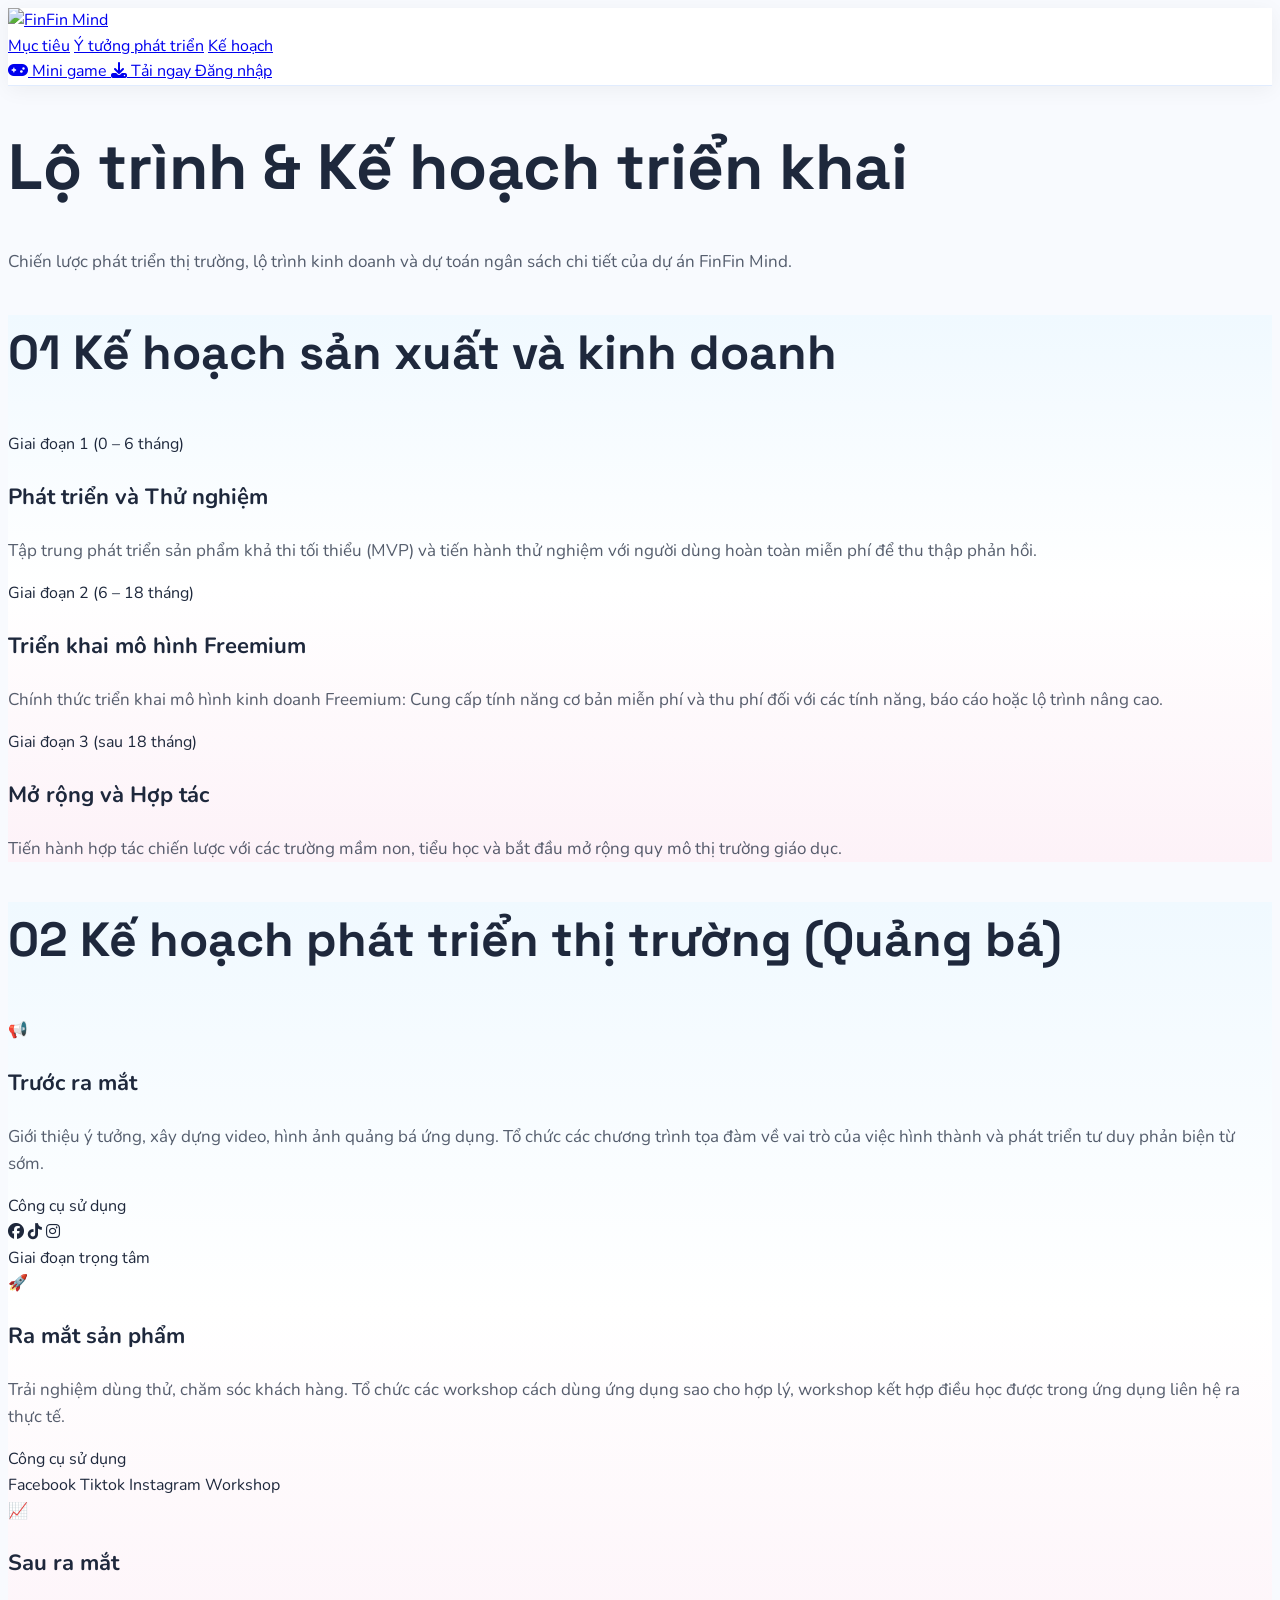
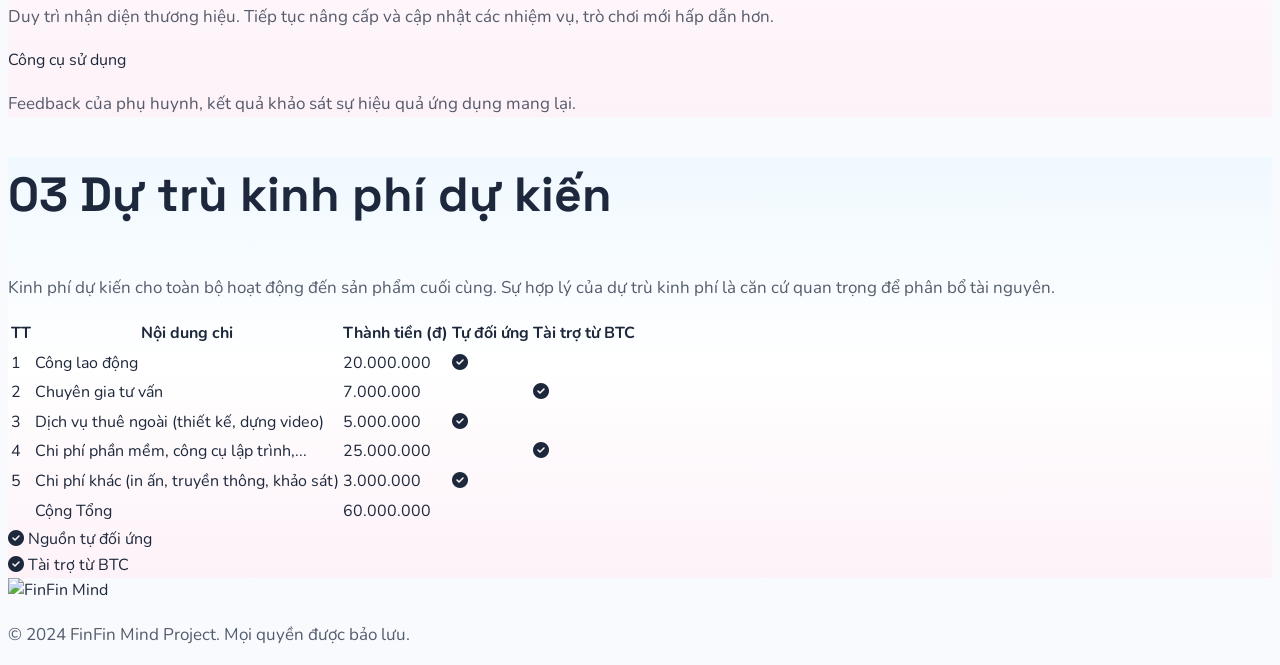
==== ke-hoach.html @ 0f729d37 "Rename ke_hoach.html to ke-hoach.html" ====
<!DOCTYPE html>
<html lang="vi">
<head>
    <meta charset="UTF-8">
    <meta name="viewport" content="width=device-width, initial-scale=1.0">
    <title>Kế hoạch • FinFin Mind</title>
    
    <script src="https://cdn.tailwindcss.com"></script>
    <link rel="icon" type="image/png" href="Image/favicon.png">
    <link rel="stylesheet" href="https://cdnjs.cloudflare.com/ajax/libs/font-awesome/6.6.0/css/all.min.css">
    <link rel="stylesheet" href="style.css">
</head>
<body class="bg-slate-50 overflow-x-hidden text-slate-800">

    <nav class="bg-zinc-950 border-b border-blue-900 sticky top-0 z-50">
        <div class="max-w-7xl mx-auto px-6 py-5 flex items-center justify-between">
            <div class="flex items-center gap-3">
                <a href="index.html">
                    <img src="Image/logo.png" alt="FinFin Mind" class="h-14 w-auto transition-all duration-300 hover:scale-110 hover:drop-shadow-lg">
                </a>
            </div>
            
            <div class="hidden md:flex items-center gap-10 text-sm font-medium">
                <a href="muc_tieu.html" class="nav-link text-blue-100 hover:text-white">Mục tiêu</a>
                <a href="y_tuong_phat_trien.html" class="nav-link text-blue-100 hover:text-white">Ý tưởng phát triển</a>
                <a href="ke-hoach.html" class="nav-link text-white font-bold border-b-2 border-blue-500 pb-1">Kế hoạch</a>
            </div>

            <div class="flex items-center gap-4">
                <a href="mini_game.html" class="px-6 py-3 bg-gradient-to-r from-indigo-500 to-blue-500 text-white rounded-3xl font-semibold flex items-center gap-2 hover:scale-105 transition">
                    <i class="fa-solid fa-gamepad"></i> Mini game
                </a>
                <a href="#" onclick="alert('Chức năng tải app đang được phát triển!')" 
                   class="px-6 py-3 bg-white text-blue-950 rounded-3xl font-semibold text-sm flex items-center gap-2 hover:bg-blue-100 transition shadow-md">
                    <i class="fa-solid fa-download"></i> Tải ngay
                </a>
                <a href="login.html" class="px-6 py-3 bg-white text-blue-950 rounded-3xl font-semibold text-sm hover:bg-blue-100 transition shadow-md">
                    Đăng nhập
                </a>
            </div>
        </div>
    </nav>

    <header class="bg-zinc-900 py-20 relative overflow-hidden">
        <div class="absolute inset-0 opacity-10" style="background-image: radial-gradient(#10b981 1px, transparent 1px); background-size: 40px 40px;"></div>
        <div class="max-w-5xl mx-auto px-6 relative z-10">
            <h1 class="text-4xl md:text-6xl font-extrabold text-white logo-font mb-6 leading-tight text-center">
                Lộ trình & <span class="text-emerald-400">Kế hoạch triển khai</span>
            </h1>
            <p class="text-emerald-100 text-xl text-center max-w-3xl mx-auto leading-relaxed">
                Chiến lược phát triển thị trường, lộ trình kinh doanh và dự toán ngân sách chi tiết của dự án FinFin Mind.
            </p>
        </div>
    </header>

    <main class="max-w-6xl mx-auto px-6 py-16">
        
        <section class="mb-24">
            <h2 class="text-3xl font-bold text-slate-900 mb-12 flex items-center gap-4 logo-font">
                <span class="w-12 h-12 bg-blue-100 text-blue-600 rounded-2xl flex items-center justify-center text-xl">01</span>
                Kế hoạch sản xuất và kinh doanh
            </h2>
            
            <div class="relative border-l-4 border-blue-200 ml-6 md:ml-12 space-y-12">
                <div class="relative pl-8 md:pl-12">
                    <div class="absolute -left-[14px] top-1 w-6 h-6 bg-blue-500 rounded-full border-4 border-white shadow-sm"></div>
                    <div class="bg-white p-6 md:p-8 rounded-3xl shadow-md border border-slate-100 hover:shadow-lg transition">
                        <span class="inline-block px-4 py-1 bg-blue-100 text-blue-700 rounded-full text-sm font-bold mb-4">Giai đoạn 1 (0 – 6 tháng)</span>
                        <h3 class="text-xl font-bold text-slate-800 mb-2">Phát triển và Thử nghiệm</h3>
                        <p class="text-slate-600">Tập trung phát triển sản phẩm khả thi tối thiểu (MVP) và tiến hành thử nghiệm với người dùng hoàn toàn miễn phí để thu thập phản hồi.</p>
                    </div>
                </div>

                <div class="relative pl-8 md:pl-12">
                    <div class="absolute -left-[14px] top-1 w-6 h-6 bg-emerald-500 rounded-full border-4 border-white shadow-sm"></div>
                    <div class="bg-white p-6 md:p-8 rounded-3xl shadow-md border border-slate-100 hover:shadow-lg transition">
                        <span class="inline-block px-4 py-1 bg-emerald-100 text-emerald-700 rounded-full text-sm font-bold mb-4">Giai đoạn 2 (6 – 18 tháng)</span>
                        <h3 class="text-xl font-bold text-slate-800 mb-2">Triển khai mô hình Freemium</h3>
                        <p class="text-slate-600">Chính thức triển khai mô hình kinh doanh Freemium: Cung cấp tính năng cơ bản miễn phí và thu phí đối với các tính năng, báo cáo hoặc lộ trình nâng cao.</p>
                    </div>
                </div>

                <div class="relative pl-8 md:pl-12">
                    <div class="absolute -left-[14px] top-1 w-6 h-6 bg-purple-500 rounded-full border-4 border-white shadow-sm"></div>
                    <div class="bg-white p-6 md:p-8 rounded-3xl shadow-md border border-slate-100 hover:shadow-lg transition">
                        <span class="inline-block px-4 py-1 bg-purple-100 text-purple-700 rounded-full text-sm font-bold mb-4">Giai đoạn 3 (sau 18 tháng)</span>
                        <h3 class="text-xl font-bold text-slate-800 mb-2">Mở rộng và Hợp tác</h3>
                        <p class="text-slate-600">Tiến hành hợp tác chiến lược với các trường mầm non, tiểu học và bắt đầu mở rộng quy mô thị trường giáo dục.</p>
                    </div>
                </div>
            </div>
        </section>

        <section class="mb-24">
            <h2 class="text-3xl font-bold text-slate-900 mb-10 flex items-center gap-4 logo-font">
                <span class="w-12 h-12 bg-amber-100 text-amber-600 rounded-2xl flex items-center justify-center text-xl">02</span>
                Kế hoạch phát triển thị trường (Quảng bá)
            </h2>
            
            <div class="grid md:grid-cols-3 gap-6">
                <div class="bg-white rounded-3xl p-8 shadow-sm border border-slate-200 flex flex-col h-full hover:border-amber-400 transition-colors">
                    <div class="w-14 h-14 bg-slate-100 rounded-2xl flex items-center justify-center text-2xl mb-6">📢</div>
                    <h3 class="text-xl font-bold text-slate-800 mb-4 border-b pb-4">Trước ra mắt</h3>
                    <p class="text-slate-600 text-sm leading-relaxed mb-6 flex-grow">
                        Giới thiệu ý tưởng, xây dựng video, hình ảnh quảng bá ứng dụng. Tổ chức các chương trình tọa đàm về vai trò của việc hình thành và phát triển tư duy phản biện từ sớm.
                    </p>
                    <div class="bg-amber-50 p-4 rounded-2xl">
                        <span class="text-xs font-bold text-amber-800 uppercase tracking-wider block mb-2">Công cụ sử dụng</span>
                        <div class="flex gap-3 text-amber-600 text-xl">
                            <i class="fa-brands fa-facebook"></i>
                            <i class="fa-brands fa-tiktok"></i>
                            <i class="fa-brands fa-instagram"></i>
                        </div>
                    </div>
                </div>

                <div class="bg-white rounded-3xl p-8 shadow-md border-2 border-amber-400 flex flex-col h-full transform md:-translate-y-4">
                    <div class="absolute top-0 left-1/2 -translate-x-1/2 -mt-3 bg-amber-400 text-white text-xs font-bold px-4 py-1 rounded-full uppercase tracking-wider">Giai đoạn trọng tâm</div>
                    <div class="w-14 h-14 bg-amber-100 text-amber-600 rounded-2xl flex items-center justify-center text-2xl mb-6 mt-2">🚀</div>
                    <h3 class="text-xl font-bold text-slate-800 mb-4 border-b pb-4">Ra mắt sản phẩm</h3>
                    <p class="text-slate-600 text-sm leading-relaxed mb-6 flex-grow">
                        Trải nghiệm dùng thử, chăm sóc khách hàng. Tổ chức các workshop cách dùng ứng dụng sao cho hợp lý, workshop kết hợp điều học được trong ứng dụng liên hệ ra thực tế.
                    </p>
                    <div class="bg-amber-50 p-4 rounded-2xl">
                        <span class="text-xs font-bold text-amber-800 uppercase tracking-wider block mb-2">Công cụ sử dụng</span>
                        <div class="flex flex-wrap gap-2 text-sm font-medium text-amber-700">
                            <span class="bg-white px-2 py-1 rounded-md border border-amber-200">Facebook</span>
                            <span class="bg-white px-2 py-1 rounded-md border border-amber-200">Tiktok</span>
                            <span class="bg-white px-2 py-1 rounded-md border border-amber-200">Instagram</span>
                            <span class="bg-white px-2 py-1 rounded-md border border-amber-200">Workshop</span>
                        </div>
                    </div>
                </div>

                <div class="bg-white rounded-3xl p-8 shadow-sm border border-slate-200 flex flex-col h-full hover:border-amber-400 transition-colors">
                    <div class="w-14 h-14 bg-slate-100 rounded-2xl flex items-center justify-center text-2xl mb-6">📈</div>
                    <h3 class="text-xl font-bold text-slate-800 mb-4 border-b pb-4">Sau ra mắt</h3>
                    <p class="text-slate-600 text-sm leading-relaxed mb-6 flex-grow">
                        Duy trì nhận diện thương hiệu. Tiếp tục nâng cấp và cập nhật các nhiệm vụ, trò chơi mới hấp dẫn hơn.
                    </p>
                    <div class="bg-amber-50 p-4 rounded-2xl">
                        <span class="text-xs font-bold text-amber-800 uppercase tracking-wider block mb-2">Công cụ sử dụng</span>
                        <p class="text-sm text-amber-700 font-medium">Feedback của phụ huynh, kết quả khảo sát sự hiệu quả ứng dụng mang lại.</p>
                    </div>
                </div>
            </div>
        </section>

        <section>
            <h2 class="text-3xl font-bold text-slate-900 mb-6 flex items-center gap-4 logo-font">
                <span class="w-12 h-12 bg-emerald-100 text-emerald-600 rounded-2xl flex items-center justify-center text-xl">03</span>
                Dự trù kinh phí dự kiến
            </h2>
            <p class="text-slate-600 mb-8 italic">Kinh phí dự kiến cho toàn bộ hoạt động đến sản phẩm cuối cùng. Sự hợp lý của dự trù kinh phí là căn cứ quan trọng để phân bổ tài nguyên.</p>
            
            <div class="overflow-x-auto bg-white rounded-3xl shadow-lg border border-slate-200">
                <table class="w-full text-left border-collapse">
                    <thead>
                        <tr class="bg-slate-800 text-white">
                            <th class="py-5 px-6 font-semibold w-16 text-center">TT</th>
                            <th class="py-5 px-6 font-semibold">Nội dung chi</th>
                            <th class="py-5 px-6 font-semibold text-right">Thành tiền (đ)</th>
                            <th class="py-5 px-6 font-semibold text-center border-l border-slate-700">Tự đối ứng</th>
                            <th class="py-5 px-6 font-semibold text-center">Tài trợ từ BTC</th>
                        </tr>
                    </thead>
                    <tbody class="text-slate-700">
                        <tr class="border-b border-slate-100 hover:bg-slate-50 transition">
                            <td class="py-4 px-6 text-center text-slate-400">1</td>
                            <td class="py-4 px-6 font-medium">Công lao động</td>
                            <td class="py-4 px-6 text-right font-mono">20.000.000</td>
                            <td class="py-4 px-6 text-center"><i class="fa-solid fa-circle-check text-emerald-500"></i></td>
                            <td class="py-4 px-6 text-center"></td>
                        </tr>
                        <tr class="border-b border-slate-100 hover:bg-slate-50 transition">
                            <td class="py-4 px-6 text-center text-slate-400">2</td>
                            <td class="py-4 px-6 font-medium">Chuyên gia tư vấn</td>
                            <td class="py-4 px-6 text-right font-mono">7.000.000</td>
                            <td class="py-4 px-6 text-center"></td>
                            <td class="py-4 px-6 text-center"><i class="fa-solid fa-circle-check text-blue-500"></i></td>
                        </tr>
                        <tr class="border-b border-slate-100 hover:bg-slate-50 transition">
                            <td class="py-4 px-6 text-center text-slate-400">3</td>
                            <td class="py-4 px-6 font-medium">Dịch vụ thuê ngoài (thiết kế, dựng video)</td>
                            <td class="py-4 px-6 text-right font-mono">5.000.000</td>
                            <td class="py-4 px-6 text-center"><i class="fa-solid fa-circle-check text-emerald-500"></i></td>
                            <td class="py-4 px-6 text-center"></td>
                        </tr>
                        <tr class="border-b border-slate-100 hover:bg-slate-50 transition">
                            <td class="py-4 px-6 text-center text-slate-400">4</td>
                            <td class="py-4 px-6 font-medium">Chi phí phần mềm, công cụ lập trình,...</td>
                            <td class="py-4 px-6 text-right font-mono">25.000.000</td>
                            <td class="py-4 px-6 text-center"></td>
                            <td class="py-4 px-6 text-center"><i class="fa-solid fa-circle-check text-blue-500"></i></td>
                        </tr>
                        <tr class="border-b border-slate-100 hover:bg-slate-50 transition">
                            <td class="py-4 px-6 text-center text-slate-400">5</td>
                            <td class="py-4 px-6 font-medium">Chi phí khác (in ấn, truyền thông, khảo sát)</td>
                            <td class="py-4 px-6 text-right font-mono">3.000.000</td>
                            <td class="py-4 px-6 text-center"><i class="fa-solid fa-circle-check text-emerald-500"></i></td>
                            <td class="py-4 px-6 text-center"></td>
                        </tr>
                        <tr class="bg-blue-50/50">
                            <td class="py-5 px-6 font-bold text-center border-t border-slate-200"></td>
                            <td class="py-5 px-6 font-bold text-slate-900 border-t border-slate-200 uppercase tracking-wide">Cộng Tổng</td>
                            <td class="py-5 px-6 font-bold text-blue-700 text-right text-lg font-mono border-t border-slate-200">60.000.000</td>
                            <td colspan="2" class="py-5 px-6 border-t border-slate-200"></td>
                        </tr>
                    </tbody>
                </table>
            </div>
            
            <div class="mt-4 flex gap-6 justify-end text-sm">
                <div class="flex items-center gap-2 text-emerald-700 bg-emerald-50 px-3 py-1 rounded-lg border border-emerald-100">
                    <i class="fa-solid fa-circle-check text-emerald-500"></i> Nguồn tự đối ứng
                </div>
                <div class="flex items-center gap-2 text-blue-700 bg-blue-50 px-3 py-1 rounded-lg border border-blue-100">
                    <i class="fa-solid fa-circle-check text-blue-500"></i> Tài trợ từ BTC
                </div>
            </div>
        </section>

    </main>

    <footer class="bg-zinc-950 py-12 text-center border-t border-zinc-800 mt-20">
        <div class="max-w-7xl mx-auto px-6">
            <img src="Image/logo.png" alt="FinFin Mind" class="h-12 mx-auto mb-6 opacity-80">
            <p class="text-zinc-500 text-sm">© 2024 FinFin Mind Project. Mọi quyền được bảo lưu.</p>
        </div>
    </footer>

    <script src="script.js"></script>
</body>
</html>
---- style.css ----
@import url('https://fonts.googleapis.com/css2?family=Inter:wght@400;500;600;700&family=Nunito:wght@500;600;700&family=Space+Grotesk:wght@500;600;700&display=swap');

:root {
    --bg-light: 248 250 254;
    --white: 255 255 255;
    --text-dark: 30 40 60;

    --primary: 96 165 250;
    --secondary: 244 114 182;
    --accent: 251 191 36;

    --success: 52 211 153;
}

/* RESET */
* {
    box-sizing: border-box;
}

body {
    font-family: 'Nunito', 'Inter', sans-serif;
    background: rgb(var(--bg-light));
    color: rgb(var(--text-dark));
    line-height: 1.6;
    font-size: 16px;
}

/* FONT */
.logo-font {
    font-family: 'Space Grotesk', sans-serif;
    font-weight: 700;
}

.kid-font {
    font-family: 'Nunito', sans-serif;
}

/* NAVBAR */
nav {
    background: rgba(255,255,255,0.9);
    backdrop-filter: blur(12px);
    border-bottom: 1px solid rgba(59,130,246,0.15);
    box-shadow: 0 4px 20px rgba(0,0,0,0.05);
}

.hero-bg {
    min-height: 100vh;
    position: relative;
    overflow: hidden;

    background: url('Image/background.png') no-repeat center center;
    background-size: cover;
    background-attachment: fixed;

    display: flex;
    align-items: center;
}

.hero-bg::before,
.hero-bg::after {
    display: none !important;
}

.bubbles {
    display: none;
}

/* CARD */
.card-hover {
    background: linear-gradient(145deg, #ffffff, #f0f9ff);
    border: 3px solid rgba(96,165,250,0.2);
    border-radius: 2.8rem;

    box-shadow:
        0 10px 0 rgba(96,165,250,0.15),
        0 20px 40px rgba(96,165,250,0.15);

    transition: all 0.35s ease;
}

.card-hover:hover {
    transform: translateY(-10px) scale(1.03);
    box-shadow:
        0 16px 0 rgba(251,191,36,0.3),
        0 30px 60px rgba(251,191,36,0.3);
}

/* ICON BOX */
.icon-box {
    width: 60px;
    height: 60px;
    border-radius: 20px;

    display: flex;
    align-items: center;
    justify-content: center;

    background: linear-gradient(135deg, #60a5fa, #f472b6);
    color: white;

    font-size: 28px;
    box-shadow: 0 8px 20px rgba(0,0,0,0.1);
}

/* IMAGE */
.demo-img {
    border-radius: 1.5rem;
    transition: all 0.5s ease;
}

/* TEXT */
h1 {
    font-size: clamp(36px, 5vw, 64px);
    line-height: 1.2;
}

h2 {
    font-size: clamp(28px, 4vw, 48px);
}

h3 {
    font-size: 22px;
}

p {
    font-size: 17px;
    color: rgba(30,40,60,0.75);
}

/* GRADIENT TEXT */
.gradient-title {
    background: white;  
    text-shadow:
    2px 2px 0 #ffffff,
    -2px -2px 0 #0865a0,
    2px -2px 0 #0957cb,
    -2px 2px 0 #0865a0,
    0 0 5px #006eb2,
    0 0 10px #0082d2,
    0 0 20px #6cc7ff,
    0 0 40px #ffffff;
    -webkit-background-clip: text;
    -webkit-text-fill-color: transparent;

    
    font-weight: 700;
    letter-spacing: -2px;
}

.gradient-title-2 {
    background: linear-gradient(135deg, #0573f9, #e23e93);  
    -webkit-background-clip: text;
    -webkit-text-fill-color: transparent;

    
    font-weight: 700;
    letter-spacing: -2px;
}


/* BUTTON */
button, .btn {
    border-radius: 999px;
    font-weight: 600;

    background: linear-gradient(135deg, #60a5fa, #f472b6);
    color: white;

    padding: 14px 26px;

    box-shadow: 0 6px 0 rgba(0,0,0,0.15);
    transition: all 0.25s ease;
}

button:hover {
    transform: translateY(-2px);
    box-shadow: 0 10px 0 rgba(0,0,0,0.2);
}

button:active {
    transform: translateY(2px);
    box-shadow: 0 3px 0 rgba(0,0,0,0.2);
}

/* SECTION */
section {
    background: linear-gradient(
        180deg,
        #f0f9ff 0%,
        #ffffff 50%,
        #fdf2f8 100%
    );
}

/* PROGRESS */
.progress-bar {
    background: linear-gradient(90deg, #34d399, #fbbf24, #fb7185);
    height: 10px;
    border-radius: 999px;
    position: relative;
}

.progress-bar::after {
    position: absolute;
    right: -10px;
    top: -14px;
    font-size: 18px;
}

/* ANIMATION */
@keyframes bubble {
    0% { transform: translateY(0) scale(0.7); opacity: 0.7; }
    50% { transform: translateY(-200px) scale(1.2); opacity: 1; }
    100% { transform: translateY(-400px) scale(1.5); opacity: 0; }
}

@keyframes wave {
    0% { transform: translateX(0); }
    100% { transform: translateX(80%); }
}

@keyframes soft-breathe {
    0%,100% { transform: scale(1); opacity: 0.6; }
    50% { transform: scale(1.05); opacity: 0.9; }
}

/* MICRO INTERACTION */
.card-hover:hover .icon-box {
    transform: rotate(8deg) scale(1.1);
}

button:hover {
    animation: bounce 0.4s ease;
}

@keyframes bounce {
    0% { transform: translateY(0); }
    50% { transform: translateY(-6px); }
    100% { transform: translateY(0); }
}
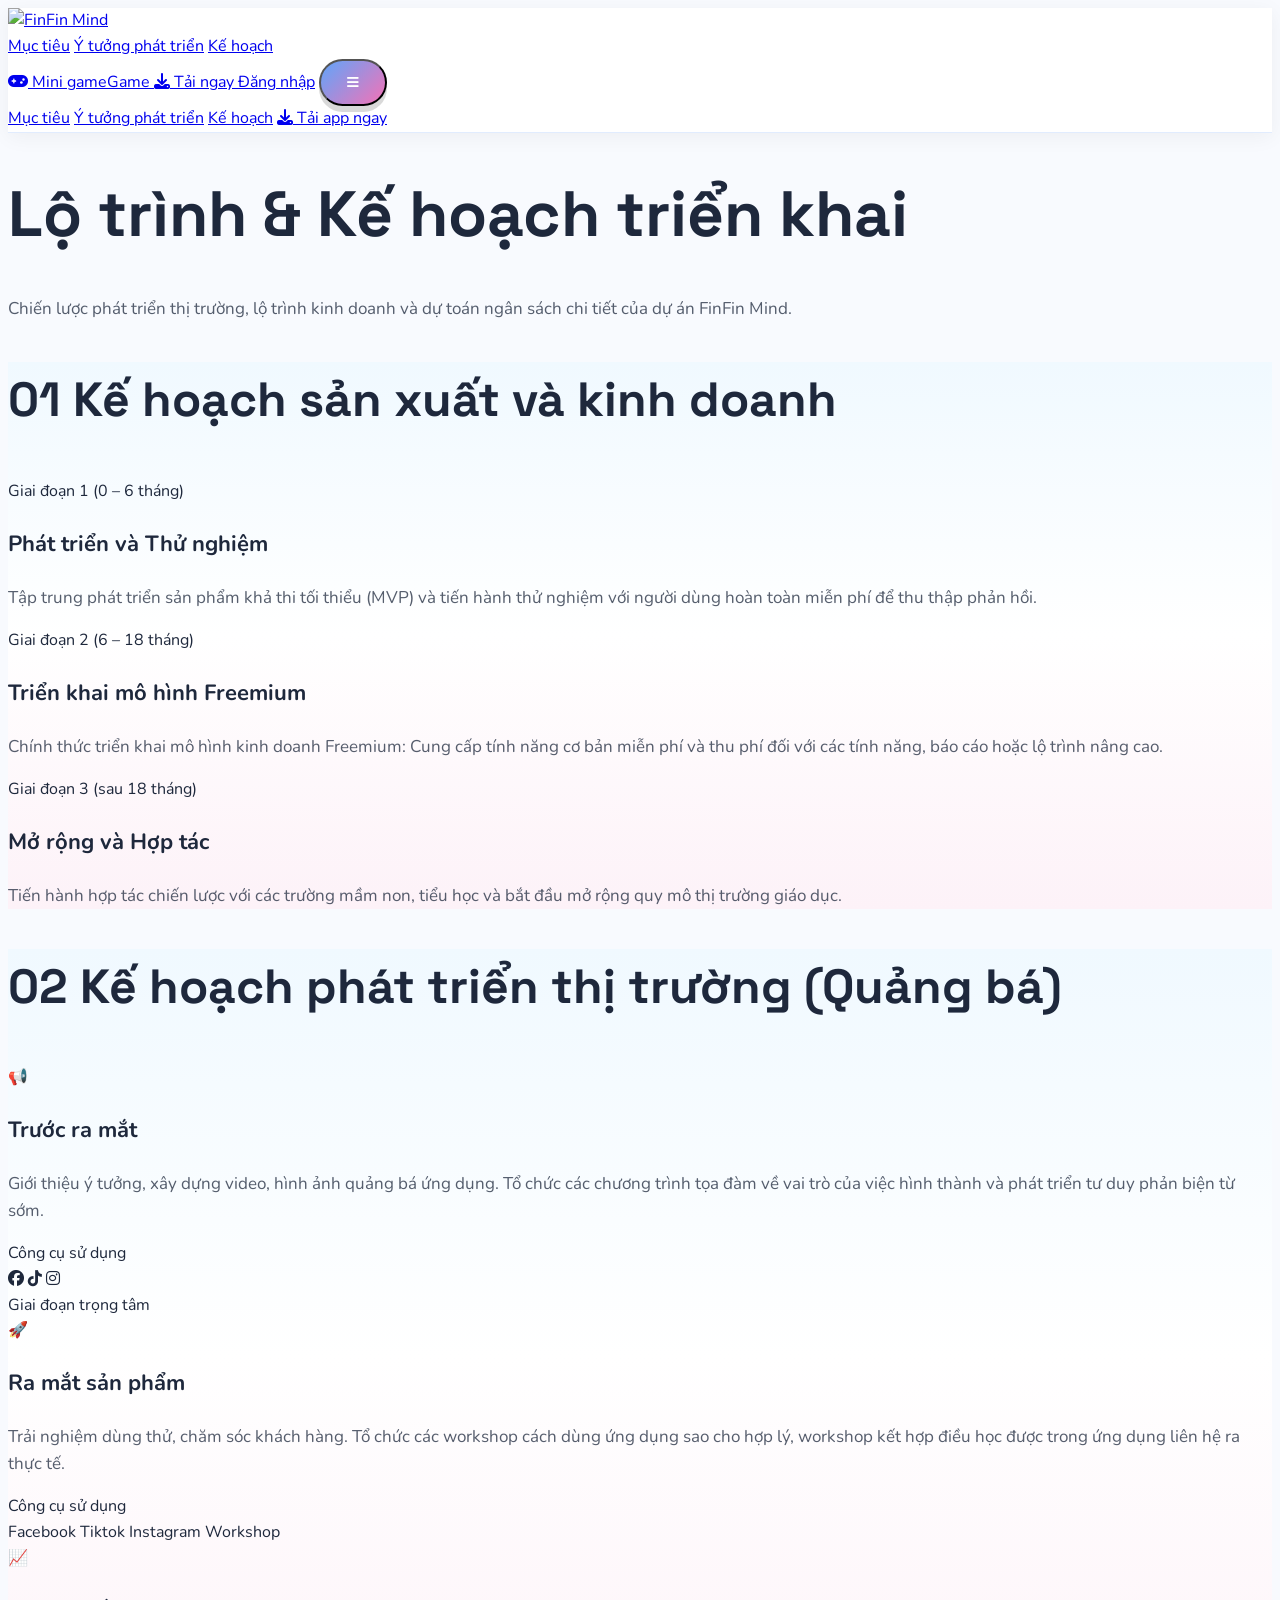
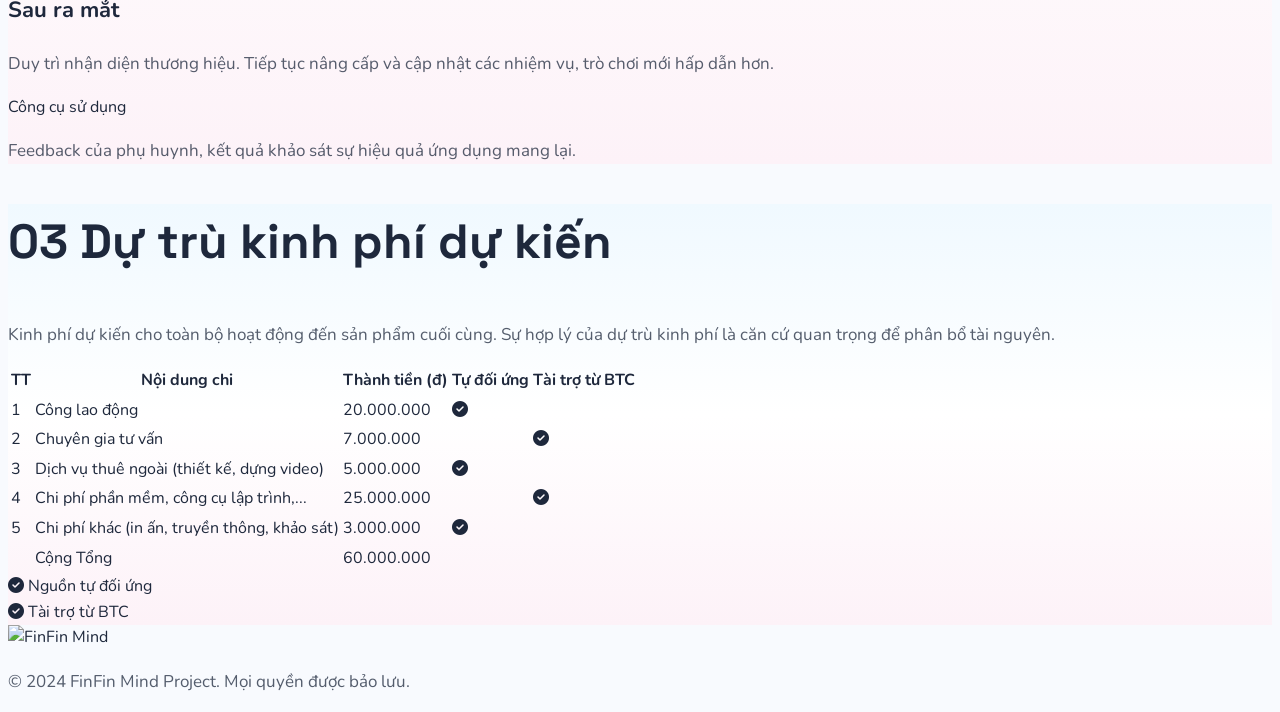
==== commit a0bc71b6: "Update ke-hoach.html" ====
--- a/ke-hoach.html
+++ b/ke-hoach.html
@@ -13,31 +13,36 @@
 <body class="bg-slate-50 overflow-x-hidden text-slate-800">
 
     <nav class="bg-zinc-950 border-b border-blue-900 sticky top-0 z-50">
-        <div class="max-w-7xl mx-auto px-6 py-5 flex items-center justify-between">
-            <div class="flex items-center gap-3">
-                <a href="index.html">
-                    <img src="Image/logo.png" alt="FinFin Mind" class="h-14 w-auto transition-all duration-300 hover:scale-110 hover:drop-shadow-lg">
-                </a>
-            </div>
-            
-            <div class="hidden md:flex items-center gap-10 text-sm font-medium">
+        <div class="max-w-7xl mx-auto px-4 sm:px-6 py-3 flex items-center justify-between">
+            <div class="flex items-center z-50 relative shrink-0">
+                <a href="index.html"><img src="Image/logo.png" alt="FinFin Mind" class="h-10 md:h-14 w-auto transition-all duration-300 hover:scale-110"></a>
+            </div>
+            
+            <div class="hidden md:flex items-center gap-10 text-sm font-medium absolute left-1/2 -translate-x-1/2 z-50">
                 <a href="muc_tieu.html" class="nav-link text-blue-100 hover:text-white">Mục tiêu</a>
                 <a href="y_tuong_phat_trien.html" class="nav-link text-blue-100 hover:text-white">Ý tưởng phát triển</a>
                 <a href="ke-hoach.html" class="nav-link text-white font-bold border-b-2 border-blue-500 pb-1">Kế hoạch</a>
             </div>
 
-            <div class="flex items-center gap-4">
-                <a href="mini_game.html" class="px-6 py-3 bg-gradient-to-r from-indigo-500 to-blue-500 text-white rounded-3xl font-semibold flex items-center gap-2 hover:scale-105 transition">
-                    <i class="fa-solid fa-gamepad"></i> Mini game
+            <div class="flex items-center gap-2 md:gap-4 z-50 relative">
+                <a href="mini_game.html" class="px-3 py-2 md:px-6 md:py-3 bg-gradient-to-r from-indigo-500 to-blue-500 text-white rounded-[14px] md:rounded-3xl font-bold text-[11px] md:text-sm flex items-center gap-1.5 md:gap-2 hover:scale-105 transition shadow-md whitespace-nowrap">
+                    <i class="fa-solid fa-gamepad"></i> <span class="hidden sm:inline">Mini game</span><span class="sm:hidden">Game</span>
                 </a>
-                <a href="#" onclick="alert('Chức năng tải app đang được phát triển!')" 
-                   class="px-6 py-3 bg-white text-blue-950 rounded-3xl font-semibold text-sm flex items-center gap-2 hover:bg-blue-100 transition shadow-md">
+                <a href="#" onclick="alert('Chức năng tải app đang được phát triển!')" class="hidden md:flex px-6 py-3 bg-white text-blue-950 rounded-3xl font-semibold text-sm items-center gap-2 hover:bg-blue-100 transition whitespace-nowrap shadow-md">
                     <i class="fa-solid fa-download"></i> Tải ngay
                 </a>
-                <a href="login.html" class="px-6 py-3 bg-white text-blue-950 rounded-3xl font-semibold text-sm hover:bg-blue-100 transition shadow-md">
-                    Đăng nhập
-                </a>
-            </div>
+                <a href="login.html" class="px-3 py-2 md:px-6 md:py-3 border border-zinc-600 md:border-none md:bg-white text-white md:text-blue-950 rounded-[14px] md:rounded-3xl font-bold text-[11px] md:text-sm hover:bg-zinc-800 md:hover:bg-blue-100 transition whitespace-nowrap">Đăng nhập</a>
+                <button id="mobile-menu-btn" class="md:hidden text-white text-xl ml-1 focus:outline-none w-8 h-8 flex items-center justify-center rounded-lg hover:bg-white/10 transition"><i class="fa-solid fa-bars"></i></button>
+            </div>
+        </div>
+
+        <div id="mobile-menu" class="fixed top-0 right-0 h-full w-[65vw] bg-zinc-950 border-l border-zinc-800 z-40 transform translate-x-full transition-transform duration-300 md:hidden flex flex-col justify-start items-start gap-4 pt-24 px-6 pb-10 shadow-2xl overflow-y-auto">
+            <a href="muc_tieu.html" class="w-full text-lg text-zinc-400 font-medium hover:text-white border-b border-zinc-800 pb-3">Mục tiêu</a>
+            <a href="y_tuong_phat_trien.html" class="w-full text-lg text-zinc-400 font-medium hover:text-white border-b border-zinc-800 pb-3">Ý tưởng phát triển</a>
+            <a href="ke-hoach.html" class="w-full text-lg text-white font-bold border-b border-zinc-800 pb-3">Kế hoạch</a>
+            <a href="#" onclick="alert('Chức năng tải app đang được phát triển!')" class="w-full mt-4 text-center py-3 bg-white text-blue-950 rounded-2xl font-bold text-base shadow-lg">
+                <i class="fa-solid fa-download mr-2"></i> Tải app ngay
+            </a>
         </div>
     </nav>
 
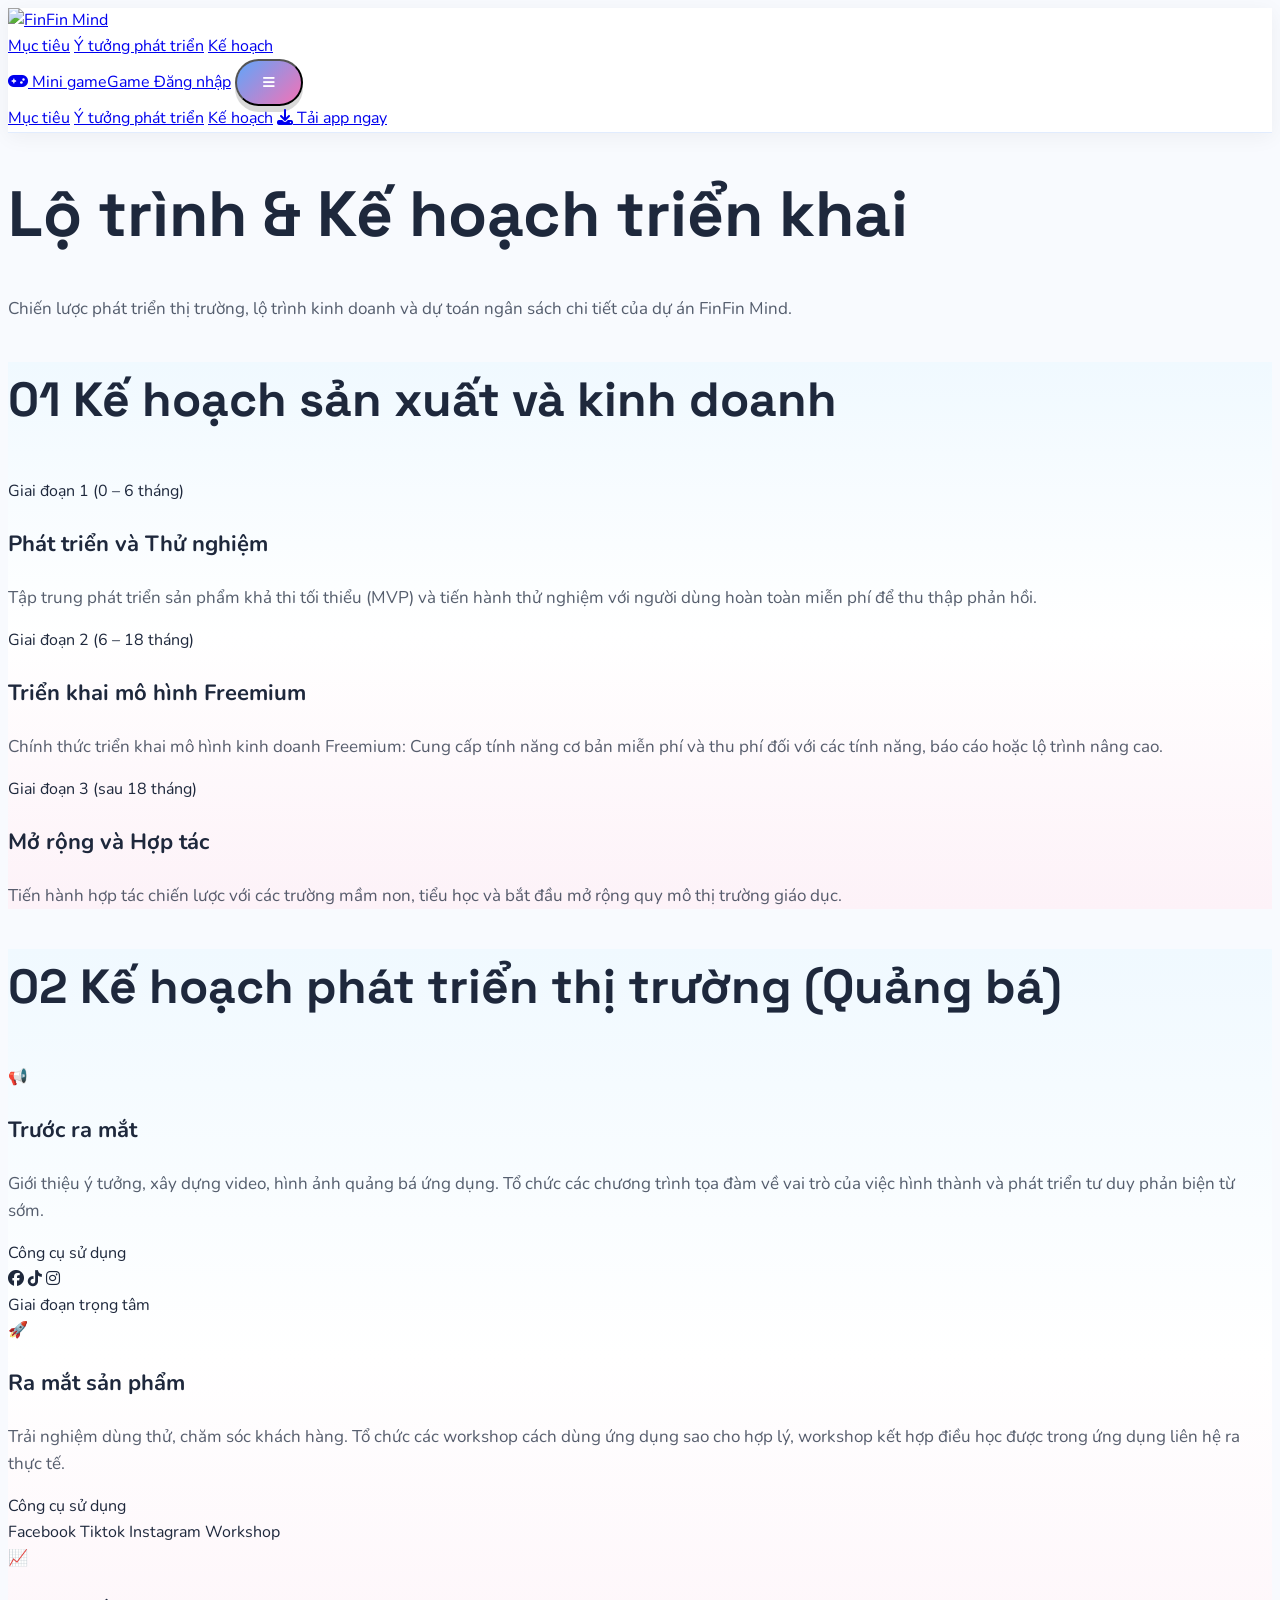
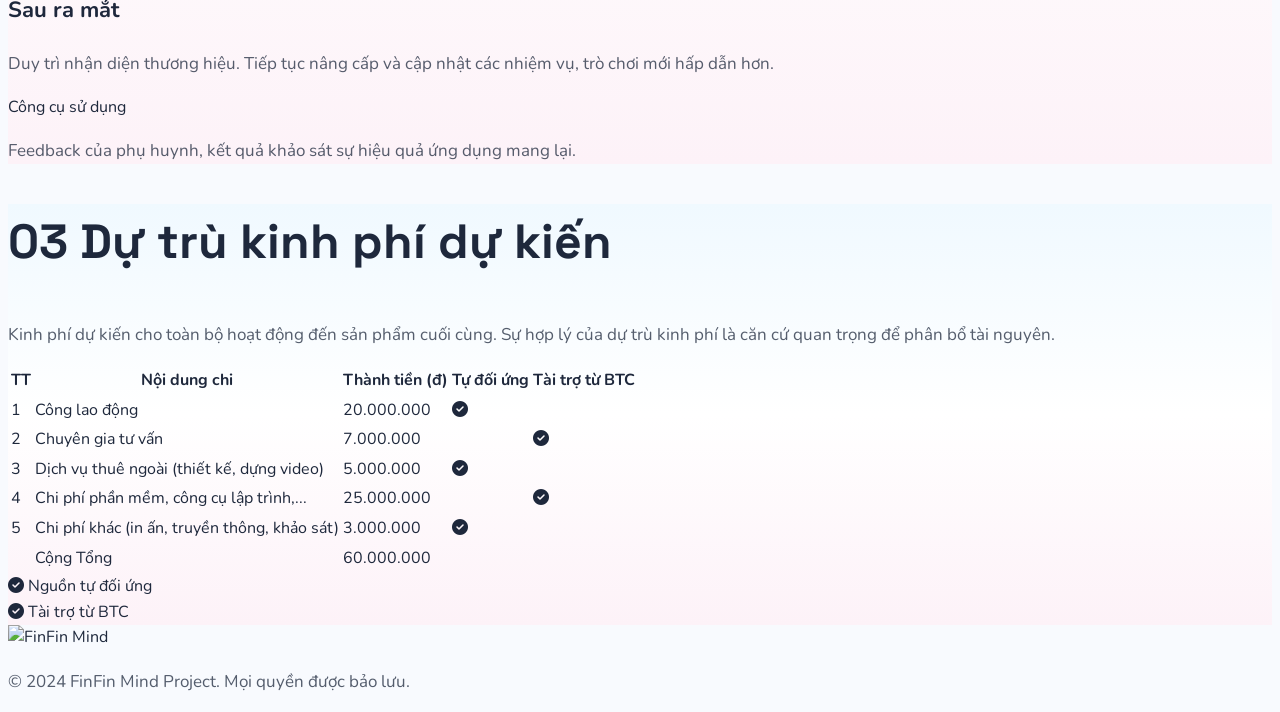
==== commit bdd1a27b: "Update ke-hoach.html" ====
--- a/ke-hoach.html
+++ b/ke-hoach.html
@@ -13,37 +13,40 @@
 <body class="bg-slate-50 overflow-x-hidden text-slate-800">
 
     <nav class="bg-zinc-950 border-b border-blue-900 sticky top-0 z-50">
-        <div class="max-w-7xl mx-auto px-4 sm:px-6 py-3 flex items-center justify-between">
-            <div class="flex items-center z-50 relative shrink-0">
+        <div class="max-w-7xl mx-auto px-4 sm:px-6 py-3 flex items-center justify-between relative z-50">
+            <div class="flex items-center shrink-0">
                 <a href="index.html"><img src="Image/logo.png" alt="FinFin Mind" class="h-10 md:h-14 w-auto transition-all duration-300 hover:scale-110"></a>
             </div>
             
-            <div class="hidden md:flex items-center gap-10 text-sm font-medium absolute left-1/2 -translate-x-1/2 z-50">
+            <div class="hidden md:flex items-center gap-10 text-sm font-medium absolute left-1/2 -translate-x-1/2">
                 <a href="muc_tieu.html" class="nav-link text-blue-100 hover:text-white">Mục tiêu</a>
                 <a href="y_tuong_phat_trien.html" class="nav-link text-blue-100 hover:text-white">Ý tưởng phát triển</a>
                 <a href="ke-hoach.html" class="nav-link text-white font-bold border-b-2 border-blue-500 pb-1">Kế hoạch</a>
             </div>
 
-            <div class="flex items-center gap-2 md:gap-4 z-50 relative">
+            <div class="flex items-center gap-2 md:gap-4">
                 <a href="mini_game.html" class="px-3 py-2 md:px-6 md:py-3 bg-gradient-to-r from-indigo-500 to-blue-500 text-white rounded-[14px] md:rounded-3xl font-bold text-[11px] md:text-sm flex items-center gap-1.5 md:gap-2 hover:scale-105 transition shadow-md whitespace-nowrap">
                     <i class="fa-solid fa-gamepad"></i> <span class="hidden sm:inline">Mini game</span><span class="sm:hidden">Game</span>
                 </a>
-                <a href="#" onclick="alert('Chức năng tải app đang được phát triển!')" class="hidden md:flex px-6 py-3 bg-white text-blue-950 rounded-3xl font-semibold text-sm items-center gap-2 hover:bg-blue-100 transition whitespace-nowrap shadow-md">
-                    <i class="fa-solid fa-download"></i> Tải ngay
-                </a>
                 <a href="login.html" class="px-3 py-2 md:px-6 md:py-3 border border-zinc-600 md:border-none md:bg-white text-white md:text-blue-950 rounded-[14px] md:rounded-3xl font-bold text-[11px] md:text-sm hover:bg-zinc-800 md:hover:bg-blue-100 transition whitespace-nowrap">Đăng nhập</a>
-                <button id="mobile-menu-btn" class="md:hidden text-white text-xl ml-1 focus:outline-none w-8 h-8 flex items-center justify-center rounded-lg hover:bg-white/10 transition"><i class="fa-solid fa-bars"></i></button>
-            </div>
-        </div>
-
-        <div id="mobile-menu" class="fixed top-0 right-0 h-full w-[65vw] bg-zinc-950 border-l border-zinc-800 z-40 transform translate-x-full transition-transform duration-300 md:hidden flex flex-col justify-start items-start gap-4 pt-24 px-6 pb-10 shadow-2xl overflow-y-auto">
+                <button id="mobile-btn-3" class="md:hidden text-white text-xl ml-1 focus:outline-none w-8 h-8 flex items-center justify-center rounded-lg hover:bg-white/10 transition"><i class="fa-solid fa-bars"></i></button>
+            </div>
+        </div>
+
+        <div id="mobile-menu-3" class="fixed top-0 right-0 bottom-0 h-[100dvh] w-[65vw] bg-zinc-950 border-l border-zinc-800 z-40 transform translate-x-full transition-transform duration-300 md:hidden flex flex-col justify-start items-start gap-4 pt-24 px-6 shadow-2xl">
             <a href="muc_tieu.html" class="w-full text-lg text-zinc-400 font-medium hover:text-white border-b border-zinc-800 pb-3">Mục tiêu</a>
             <a href="y_tuong_phat_trien.html" class="w-full text-lg text-zinc-400 font-medium hover:text-white border-b border-zinc-800 pb-3">Ý tưởng phát triển</a>
             <a href="ke-hoach.html" class="w-full text-lg text-white font-bold border-b border-zinc-800 pb-3">Kế hoạch</a>
-            <a href="#" onclick="alert('Chức năng tải app đang được phát triển!')" class="w-full mt-4 text-center py-3 bg-white text-blue-950 rounded-2xl font-bold text-base shadow-lg">
-                <i class="fa-solid fa-download mr-2"></i> Tải app ngay
-            </a>
-        </div>
+            <a href="#" onclick="alert('Chức năng tải app đang được phát triển!')" class="w-full mt-4 text-center py-3 bg-white text-blue-950 rounded-2xl font-bold text-base shadow-lg"><i class="fa-solid fa-download mr-2"></i> Tải app ngay</a>
+        </div>
+
+        <script>
+            document.getElementById('mobile-btn-3').onclick = function() {
+                var menu = document.getElementById('mobile-menu-3');
+                menu.classList.toggle('translate-x-full');
+                this.innerHTML = menu.classList.contains('translate-x-full') ? '<i class="fa-solid fa-bars"></i>' : '<i class="fa-solid fa-xmark"></i>';
+            };
+        </script>
     </nav>
 
     <header class="bg-zinc-900 py-20 relative overflow-hidden">
